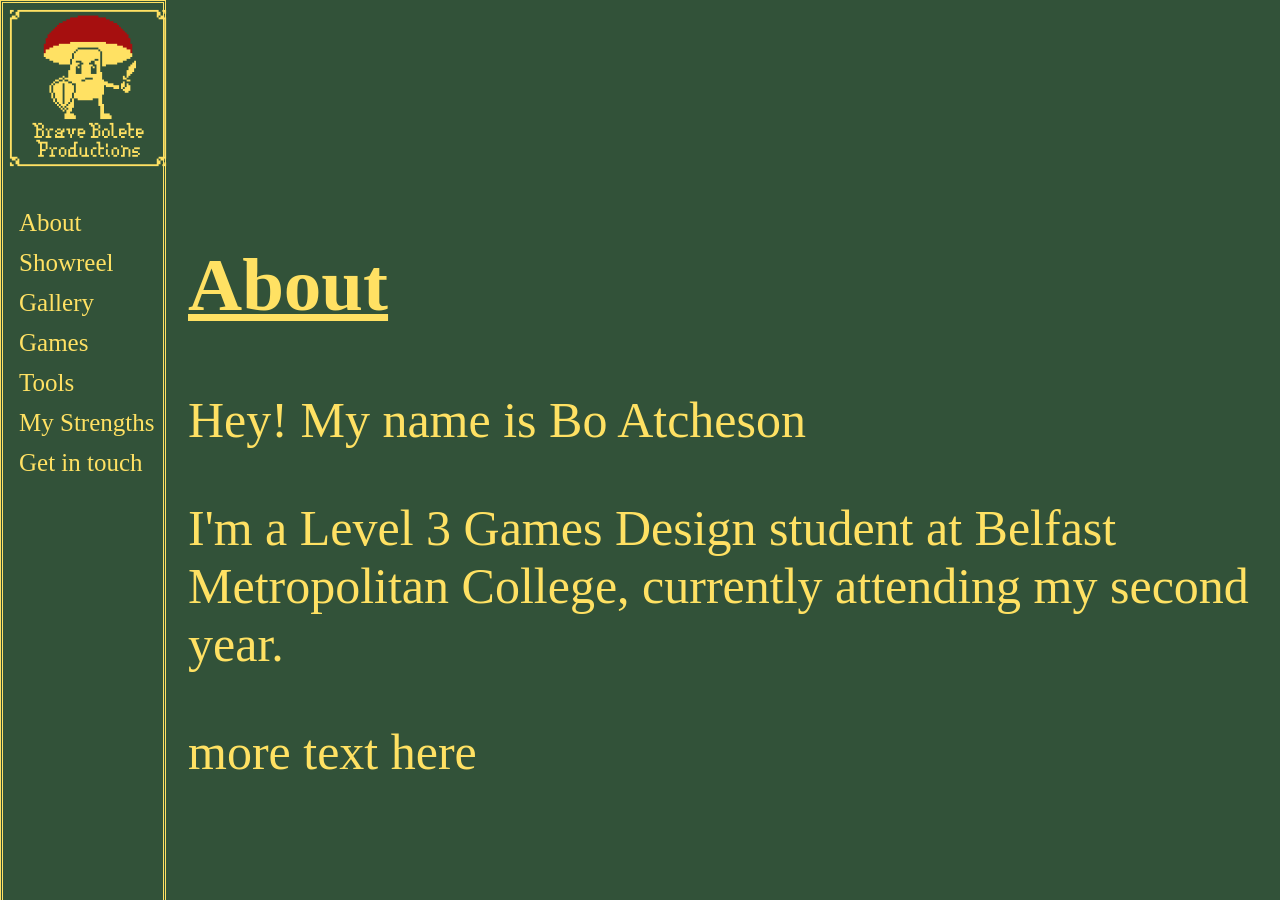
==== index.html @ 4d1caf47 "changed logo size" ====
<!DOCTYPE html>
<html lang="en">
<head>
  <link rel="stylesheet" href="style.css">
  <meta charset="utf-8">
  <title>Bo Atcheson — Games Developmen</title>
</head>
<body>

<section class="logo">
    <img src="braveboleteproductionslogo.png" alt="mylogo" style="width:160px;height:160px;">
</section>

    <nav class="navbar">
       <a href="index.html"class="active" style="color: #ffe163;">About</a>
       <a href="showreel.html" style="color: #ffe163;">Showreel</a>
       <a href="#" style="color: #ffe163;">Gallery</a>
       <a href="#" style="color: #ffe163;">Games</a>
       <a href="#" style="color: #ffe163;">Tools</a>
       <a href="#" style="color: #ffe163;">My Strengths</a>
       <a href="#" style="color: #ffe163;">Get in touch</a>
    </nav>

  <section class="about">
    <h2>About</h2>
    <div class="about-content">
      <p> Hey! My name is Bo Atcheson</p>
      <p>I'm a Level 3 Games Design student at Belfast Metropolitan College, currently attending my second year.<p>
      <p>more text here</p>
    </div>
   </section>

</body>
</html>
---- style.css ----
body {
  background-color: #325239;
  color: #ffe163;
  font-size: 50px;
  text-align: left;
}

.navbar {
  height: 100%;
  width: 160px;
  position: fixed;
  z-index: 1;
  top: 0;
  left: 0;
  overflow-x: hidden;
  padding-top: 200px;
  border-style: double;
}

.navbar a{
  padding: 6px 8px 6px 16px;
  text-decoration: none;
  font-size: 25px;
  display: block;
}

h2 {
  text-decoration-line: underline;
  text-decoration-style: solid;
}

.about {
  margin-left: 170px;
  padding: 0px 10px;

.about {
    border-style: double;
    border-width: 25px;
}
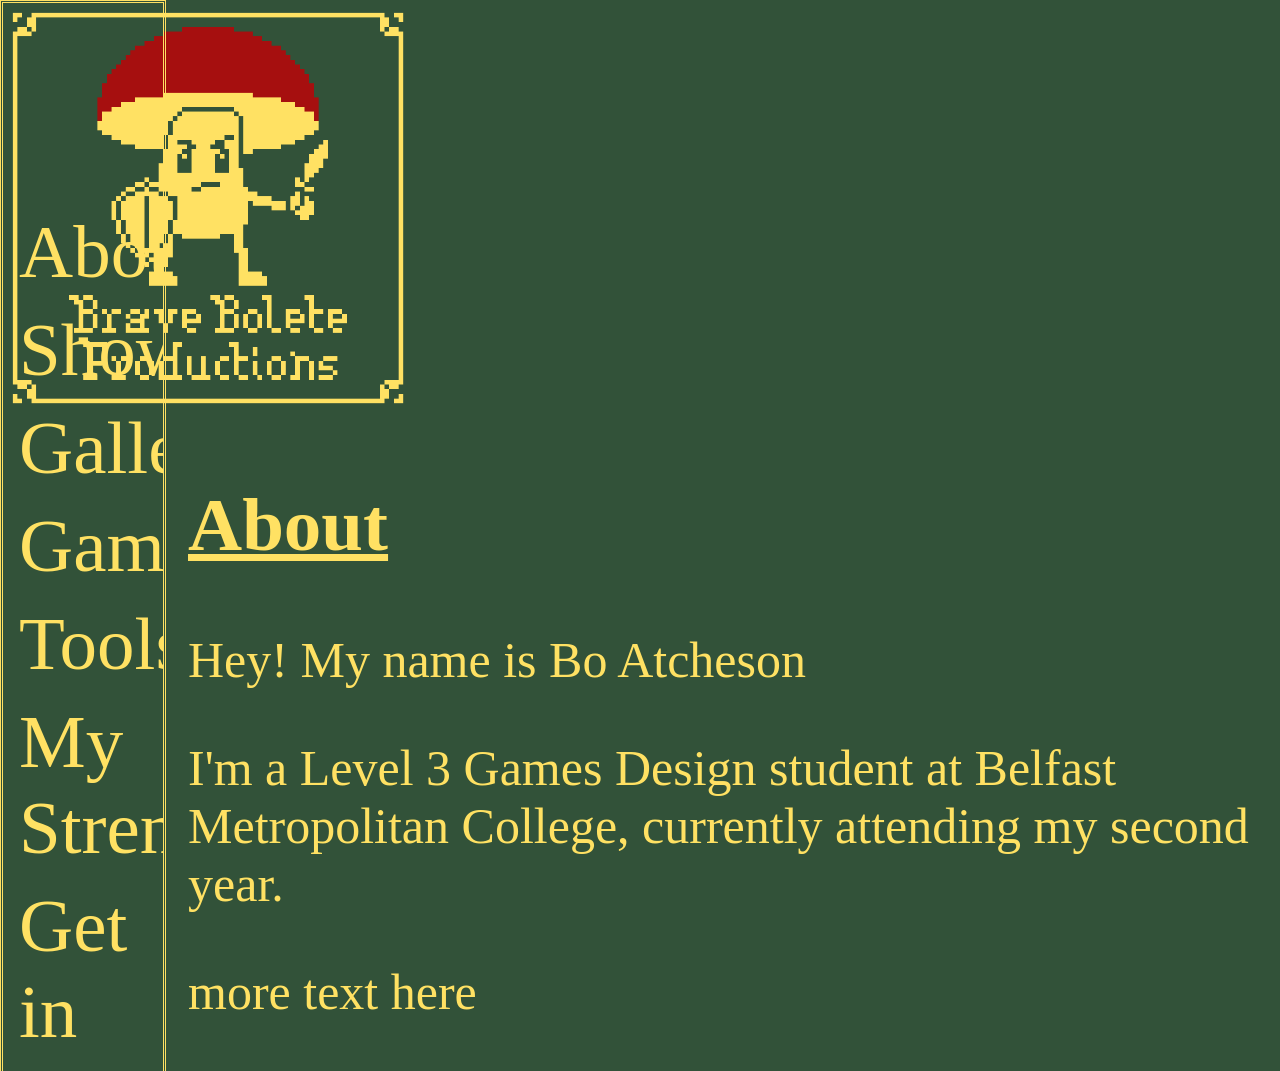
==== commit d2294bfe: "changed logo size" ====
--- a/index.html
+++ b/index.html
@@ -8,7 +8,7 @@
 <body>
 
 <section class="logo">
-    <img src="braveboleteproductionslogo.png" alt="mylogo" style="width:160px;height:160px;">
+    <img src="braveboleteproductionslogo.png" alt="mylogo" style="width:400px;height:400px;">
 </section>
 
     <nav class="navbar">
--- a/style.css
+++ b/style.css
@@ -20,7 +20,7 @@
 .navbar a{
   padding: 6px 8px 6px 16px;
   text-decoration: none;
-  font-size: 25px;
+  font-size: 75px;
   display: block;
 }
 
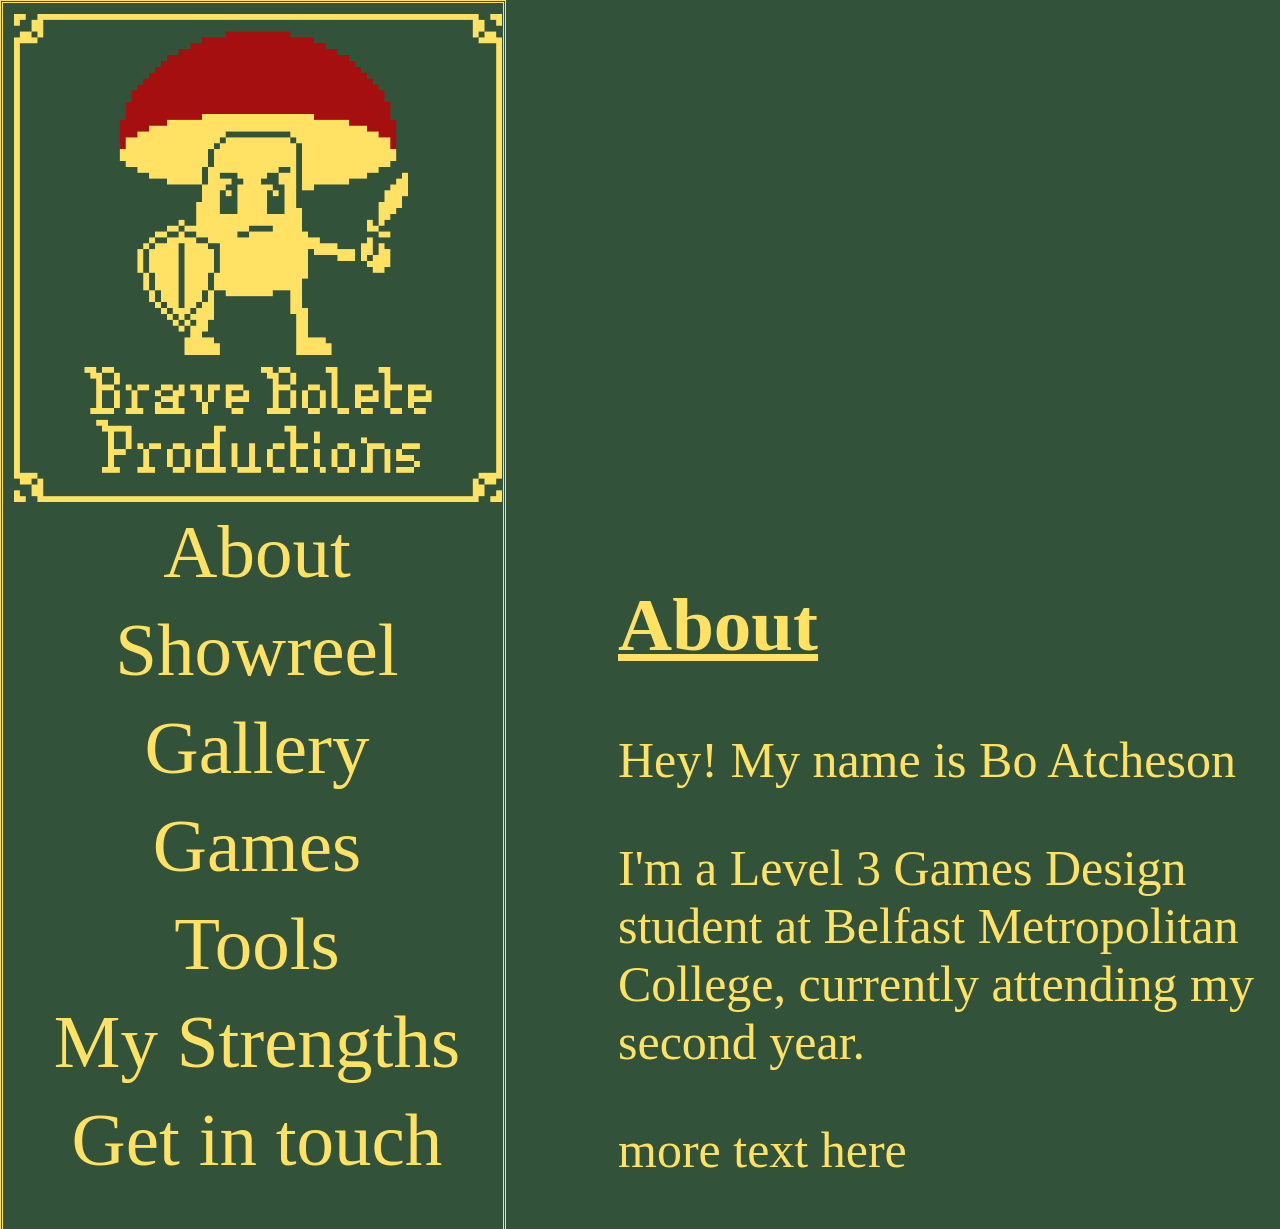
==== commit d6862902: "changed logo size" ====
--- a/index.html
+++ b/index.html
@@ -8,7 +8,7 @@
 <body>
 
 <section class="logo">
-    <img src="braveboleteproductionslogo.png" alt="mylogo" style="width:400px;height:400px;">
+    <img src="braveboleteproductionslogo.png" alt="mylogo" style="width:500px;height:500px;">
 </section>
 
     <nav class="navbar">
--- a/style.css
+++ b/style.css
@@ -7,13 +7,13 @@
 
 .navbar {
   height: 100%;
-  width: 160px;
+  width: 500px;
   position: fixed;
   z-index: 1;
   top: 0;
   left: 0;
   overflow-x: hidden;
-  padding-top: 200px;
+  padding-top: 500px;
   border-style: double;
 }
 
@@ -22,6 +22,7 @@
   text-decoration: none;
   font-size: 75px;
   display: block;
+  text-align: center;
 }
 
 h2 {
@@ -30,7 +31,7 @@
 }
 
 .about {
-  margin-left: 170px;
+  margin-left: 600px;
   padding: 0px 10px;
 
 .about {
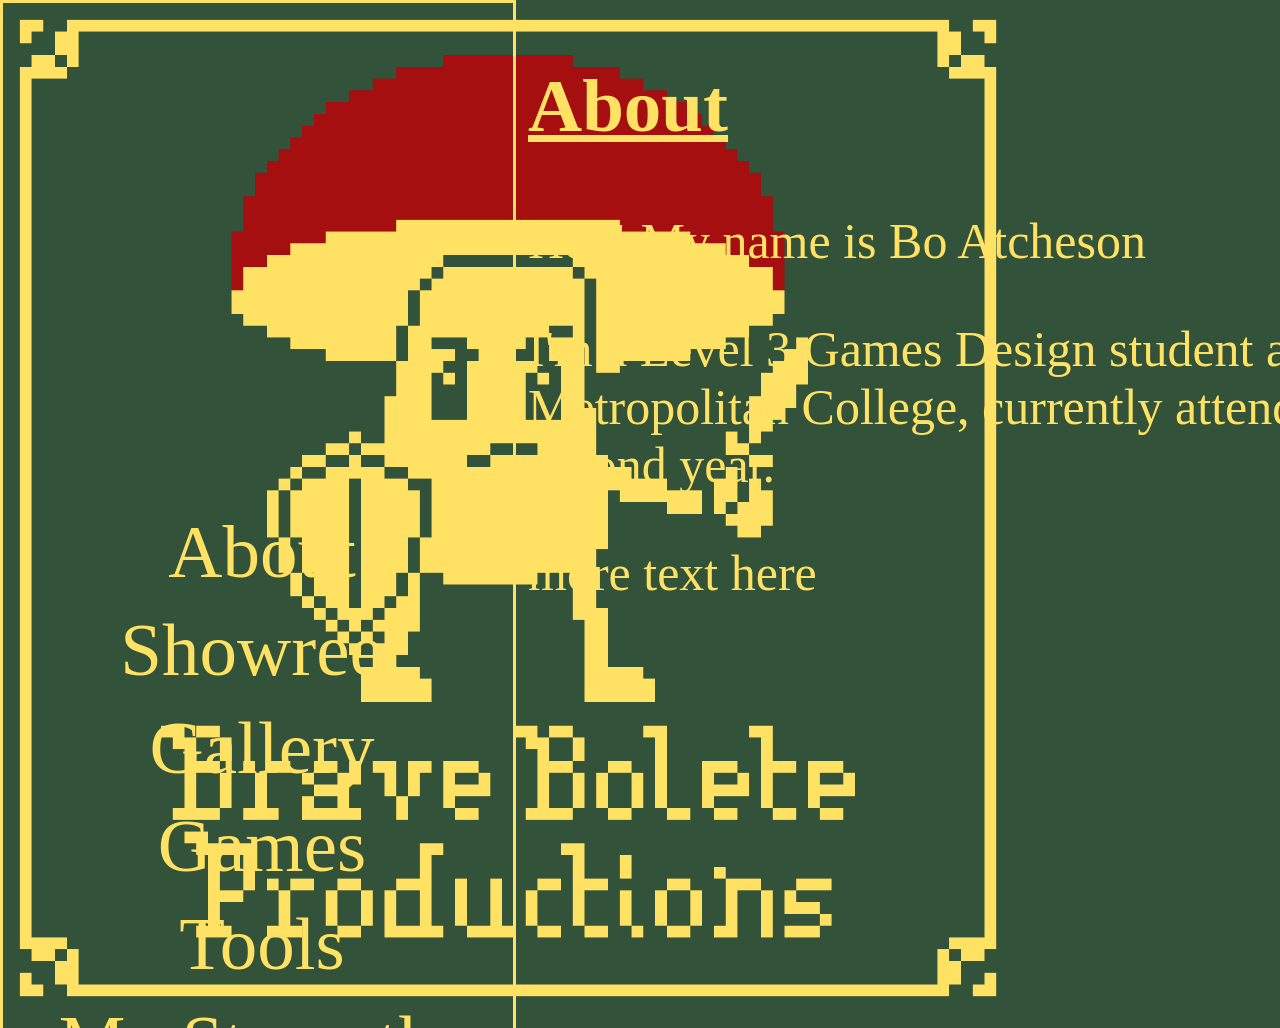
==== commit 27bf4640: "changed logo size" ====
--- a/index.html
+++ b/index.html
@@ -8,7 +8,7 @@
 <body>
 
 <section class="logo">
-    <img src="braveboleteproductionslogo.png" alt="mylogo" style="width:500px;height:500px;">
+    <img src="braveboleteproductionslogo.png" alt="mylogo" style="width:1000px;height:1000px;">
 </section>
 
     <nav class="navbar">
--- a/style.css
+++ b/style.css
@@ -6,15 +6,14 @@
 }
 
 .navbar {
-  height: 100%;
-  width: 500px;
+  width: 510px;
   position: fixed;
   z-index: 1;
   top: 0;
   left: 0;
   overflow-x: hidden;
   padding-top: 500px;
-  border-style: double;
+  border-style: solid;
 }
 
 .navbar a{
@@ -31,10 +30,10 @@
 }
 
 .about {
-  margin-left: 600px;
-  padding: 0px 10px;
-
-.about {
-    border-style: double;
-    border-width: 25px;
+  width: 1000px;
+  position: fixed;
+  z-index: 1;
+  top: 0;
+  margin-top: 1px;
+  margin-left: 520px;
 }
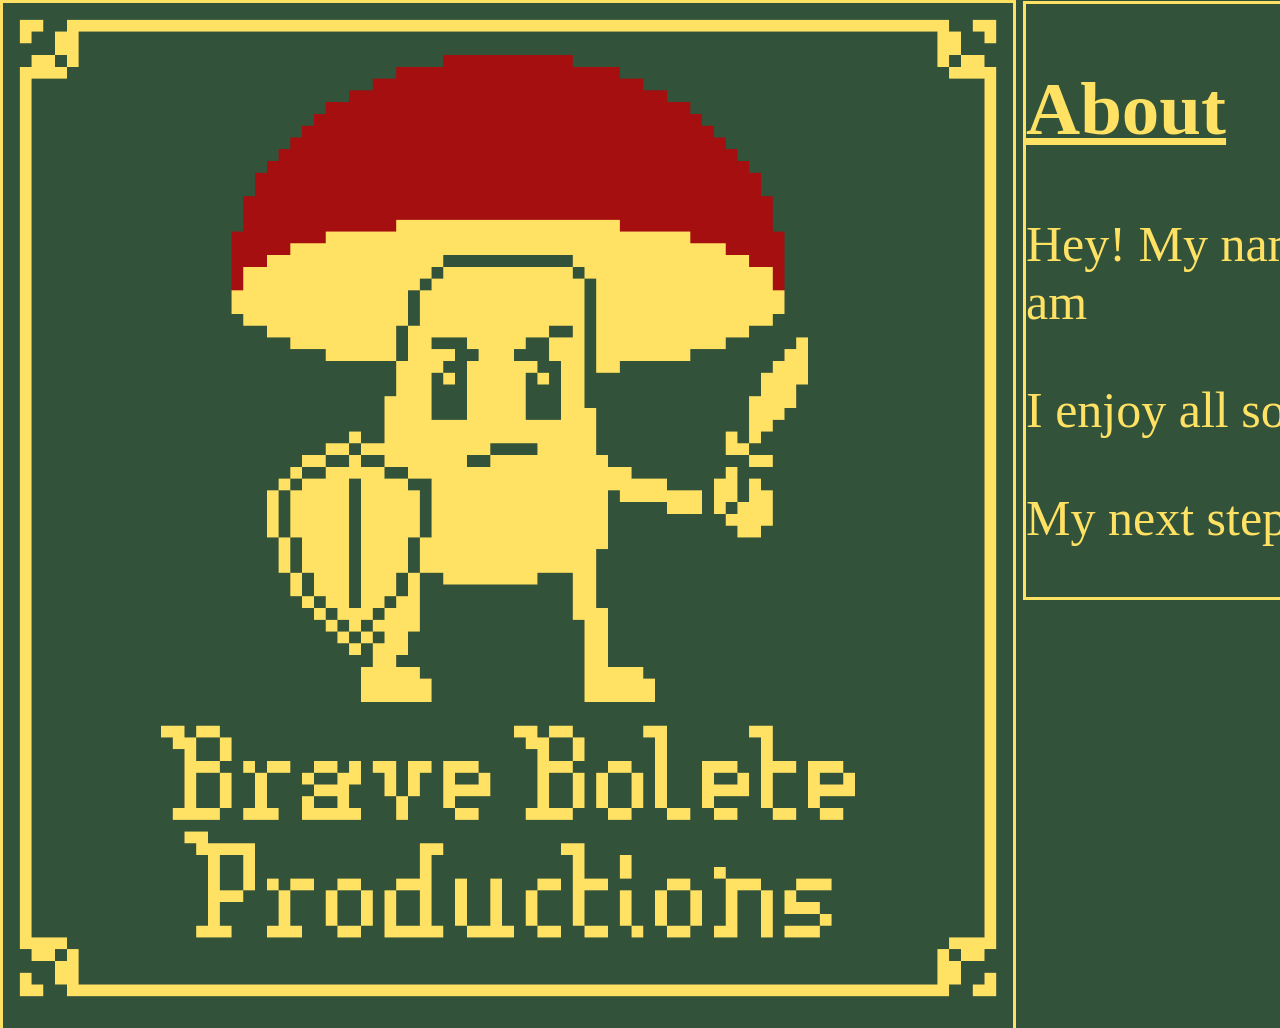
==== commit 50c3e181: "updated about section content" ====
--- a/index.html
+++ b/index.html
@@ -24,9 +24,9 @@
   <section class="about">
     <h2>About</h2>
     <div class="about-content">
-      <p> Hey! My name is Bo Atcheson</p>
-      <p>I'm a Level 3 Games Design student at Belfast Metropolitan College, currently attending my second year.<p>
-      <p>more text here</p>
+      <p> Hey! My name is Bo Atcheson. I'm a Level 3 Games Design student at Belfast Metropolitan College, currently attending my second year. I'm passionate about creating video games as a hobby, particularly the artistic element of games development, but I hope to one day join a team of developers who are as enthusiastic as I am</p>
+      <p> I enjoy all sorts of genres of games, especially 2D plaformers and turn based RPGs. In terms of the artistic side of things, I have an interest in pixel art and low poly, DS era 3D graphics. <p>
+      <p> My next step in my creative journey is to finish my course at Belfast Met, ending the year having completed a demo for a sidescroller RPG set on the streets of Belfast. I look forawrd to being able to share it with you!</p>
     </div>
    </section>
 
--- a/style.css
+++ b/style.css
@@ -6,20 +6,21 @@
 }
 
 .navbar {
-  width: 510px;
+  width: 1010px;
   position: fixed;
   z-index: 1;
   top: 0;
   left: 0;
   overflow-x: hidden;
-  padding-top: 500px;
+  padding-top: 1010px;
   border-style: solid;
 }
 
 .navbar a{
-  padding: 6px 8px 6px 16px;
+  padding-top: 90px;
+  padding-bottom: 90px;
   text-decoration: none;
-  font-size: 75px;
+  font-size: 150px;
   display: block;
   text-align: center;
 }
@@ -27,13 +28,15 @@
 h2 {
   text-decoration-line: underline;
   text-decoration-style: solid;
+  font-size: 75
 }
 
 .about {
-  width: 1000px;
+  width: 6500px;
   position: fixed;
   z-index: 1;
   top: 0;
   margin-top: 1px;
-  margin-left: 520px;
+  margin-left: 1015px;
+  border-style: solid;
 }
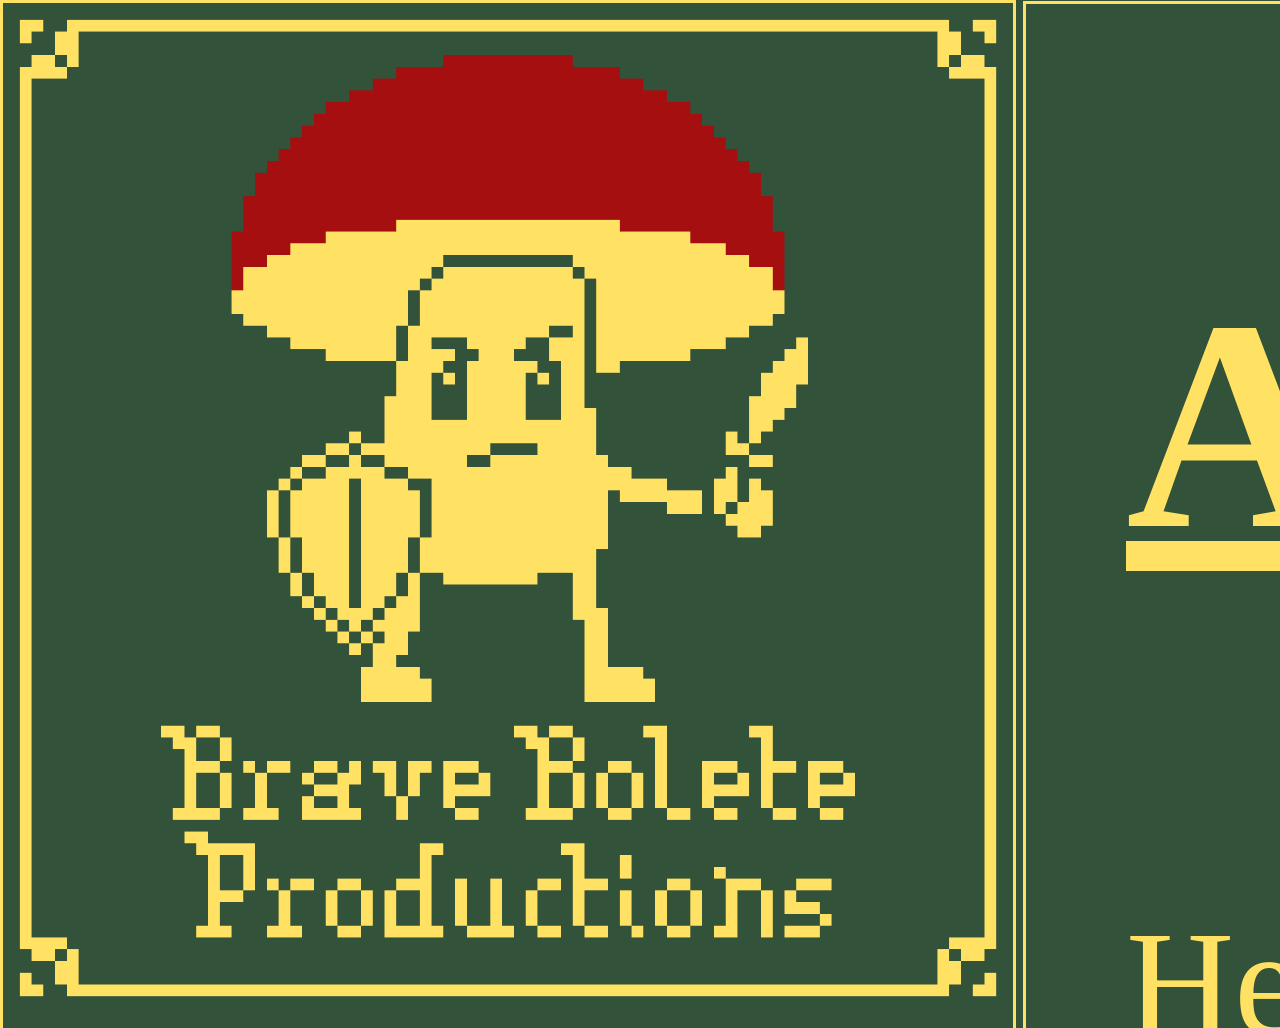
==== commit 93d2782b: "Fix typo in about section (forward)" ====
--- a/index.html
+++ b/index.html
@@ -26,7 +26,7 @@
     <div class="about-content">
       <p> Hey! My name is Bo Atcheson. I'm a Level 3 Games Design student at Belfast Metropolitan College, currently attending my second year. I'm passionate about creating video games as a hobby, particularly the artistic element of games development, but I hope to one day join a team of developers who are as enthusiastic as I am</p>
       <p> I enjoy all sorts of genres of games, especially 2D plaformers and turn based RPGs. In terms of the artistic side of things, I have an interest in pixel art and low poly, DS era 3D graphics. <p>
-      <p> My next step in my creative journey is to finish my course at Belfast Met, ending the year having completed a demo for a sidescroller RPG set on the streets of Belfast. I look forawrd to being able to share it with you!</p>
+      <p> My next step in my creative journey is to finish my course at Belfast Met, ending the year having completed a demo for a sidescroller RPG set on the streets of Belfast. I look forward to being able to share it with you!</p>
     </div>
    </section>
 
--- a/style.css
+++ b/style.css
@@ -17,8 +17,8 @@
 }
 
 .navbar a{
-  padding-top: 90px;
-  padding-bottom: 90px;
+  padding-top: 92px;
+  padding-bottom: 92px;
   text-decoration: none;
   font-size: 150px;
   display: block;
@@ -28,15 +28,25 @@
 h2 {
   text-decoration-line: underline;
   text-decoration-style: solid;
-  font-size: 75
+  font-size: 300px;
+  padding-left: 100px;
 }
 
 .about {
-  width: 6500px;
+  width: 6300px;
+  height: 3500px;
   position: fixed;
   z-index: 1;
   top: 0;
   margin-top: 1px;
   margin-left: 1015px;
   border-style: solid;
+  font-size: 150px;
 }
+
+.about p{
+  padding-left: 100px;
+  padding-top: 50px;
+  padding-bottom: 50px;
+  padding-right: 100px;
+}
